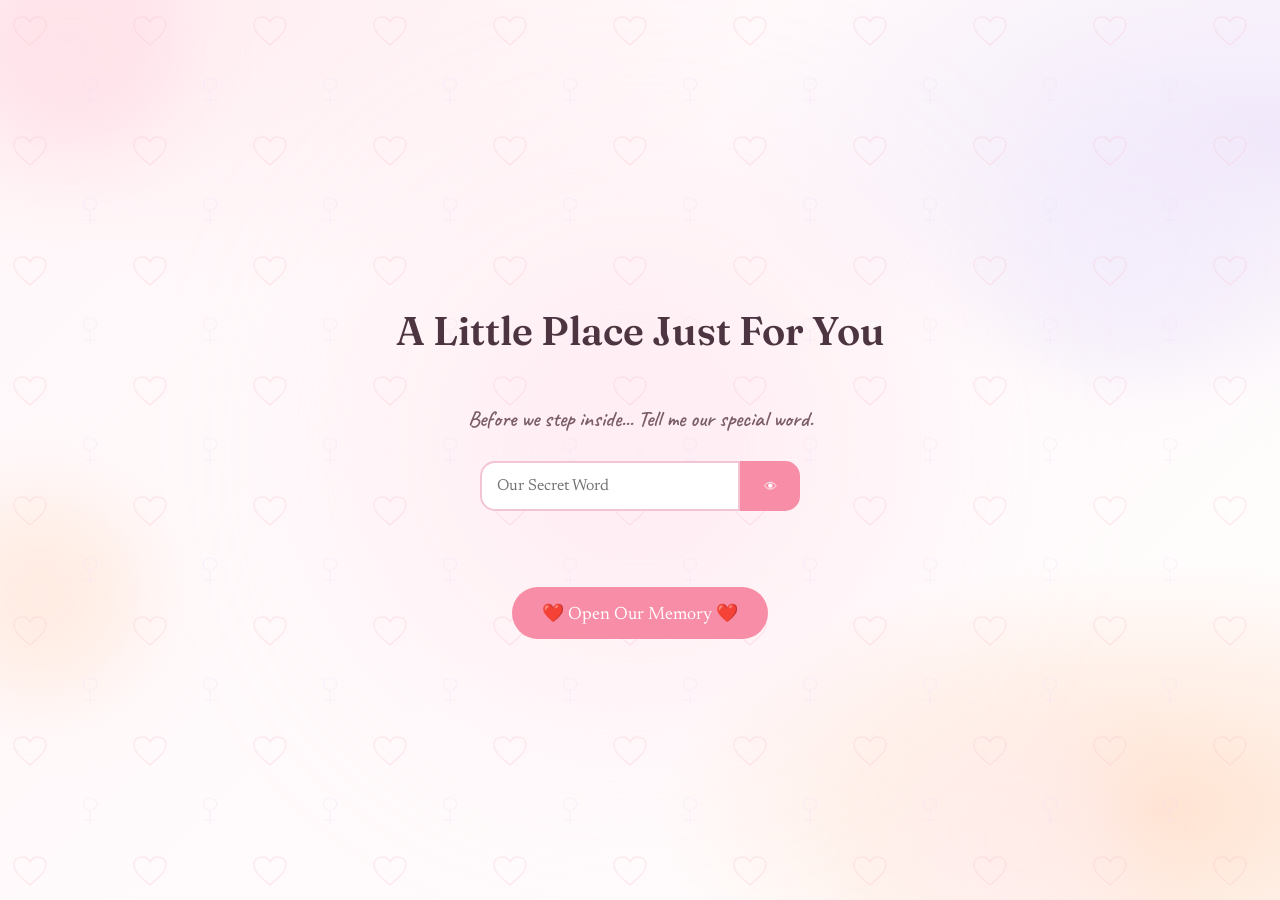
==== app.html @ ccb6aa54 "Add files via upload" ====
<!DOCTYPE html>
<html lang="en">

<head>
    <meta charset="UTF-8">
    <meta name="viewport" content="width=device-width, initial-scale=1.0">

    <title>Reasons I Love You ❤️</title>

    <link rel="manifest" href="manifest.json">

    <meta name="theme-color" content="#F78DA7">

    <meta name="apple-mobile-web-app-capable" content="yes">
    <meta name="apple-mobile-web-app-status-bar-style" content="default">
    <meta name="apple-mobile-web-app-title" content="Love ❤️">

    <link rel="apple-touch-icon" href="icon-192.png">
    <link rel="stylesheet" href="styles.css">
</head>

<body>
<script>

if(sessionStorage.getItem("loveUnlocked") !== "true"){

    window.location.href = "index.html";

}

</script>
<div class="dap-root" id="dapRoot">
  <div class="dap-blobs" id="dapBlobs"></div>
  <div class="dap-pattern"></div>
  <div class="dap-petals" id="dapPetals"></div>
  <div class="dap-sticker-layer" id="dapStickerLayer"></div>

  <div class="dap-wrap">

    <div class="dap-hero">
      <div class="dap-eyebrow">a running list, since the beginning</div>
      <div class="dap-heart-badge">
        <svg viewBox="0 0 100 90" xmlns="http://www.w3.org/2000/svg">
          <defs>
            <linearGradient id="dapHeartGrad" x1="0" y1="0" x2="1" y2="1">
              <stop offset="0%" stop-color="#ff9fb2"/>
              <stop offset="100%" stop-color="#ec5c78"/>
            </linearGradient>
          </defs>
          <path fill="url(#dapHeartGrad)" d="M50 86C22 66 4 49 4 29 4 13 16 3 30 3c9 0 17 5 20 13 3-8 11-13 20-13 14 0 26 10 26 26 0 20-18 37-46 57z"/>
        </svg>
        <div class="dap-heart-count" id="dapMoonCount">200</div>
      </div>
      <h1 class="dap-title">Reasons I love <em>you</em></h1>
      <p class="dap-sub">and counting, from wherever I am to wherever you are</p>
    </div>

    <div class="dap-controls">
      <input class="dap-search" id="dapSearch" type="text" placeholder="Search a reason..." />
      <button class="dap-shuffle" id="dapShuffle">🌠 Surprise me</button>
    </div>

    <div id="dapSpotlightHolder"></div>

    <div class="dap-count-line"><span id="dapCountLine">200 reasons, and it keeps growing</span></div>

    <div class="dap-list" id="dapList"></div>
    <div id="dapEmpty" class="dap-empty" style="display:none;">no reasons match that search — but there are hundreds more below 🤍</div>
    <button class="dap-more" id="dapMore" style="display:none;">show more reasons</button>

    <p class="dap-footer-note">this list is never finished. i'll keep adding to it for as long as i'm loving you.</p>
  </div>

<!-- Update Popup -->
<div id="updatePopup" class="update-popup hidden">
    <div class="update-card">

        <div class="heart">💖</div>

        <h2>A Little Surprise!</h2>

        <p>
            I've added new reasons why I love you.
        </p>

        <button id="updateBtn">
            Read Them ❤️
        </button>

    </div>
</div>
<script src="reasons.js"></script>
<script src="script.js"></script>
</body>
</html>
---- styles.css ----
@import url('https://fonts.googleapis.com/css2?family=Fraunces:opsz,wght@9..144,300;9..144,500;9..144,600;9..144,700&family=Newsreader:ital,wght@0,400;0,500;1,400&family=Caveat:wght@500;600;700&display=swap');

:root {
  --white: #fffefc;
  --cream: #fff7f2;
  --blush: #ffeef2;
  --blush-mid: #ffd9e2;
  --lavender: #f1e9fb;
  --peach: #ffe3d1;
  --pink: #ff8fa6;
  --pink-deep: #ec5c78;
  --rose-line: #f3bcc9;
  --gold: #eec583;
  --gold-soft: #f6dcae;
  --ink: #4c3540;
  --ink-soft: #7a5d68;
  --muted: #b9989f;
}

.dap-root {
  --white: #fffefc;
  --cream: #fff7f2;
  --blush: #ffeef2;
  --blush-mid: #ffd9e2;
  --lavender: #f1e9fb;
  --peach: #ffe3d1;
  --pink: #ff8fa6;
  --pink-deep: #ec5c78;
  --rose-line: #f3bcc9;
  --gold: #eec583;
  --gold-soft: #f6dcae;
  --ink: #4c3540;
  --ink-soft: #7a5d68;
  --muted: #b9989f;
  font-family: 'Newsreader', serif;
  color: var(--ink);
  background:
    radial-gradient(ellipse 90% 60% at 12% 0%, var(--blush) 0%, transparent 55%),
    radial-gradient(ellipse 80% 55% at 100% 15%, var(--lavender) 0%, transparent 55%),
    radial-gradient(ellipse 70% 50% at 90% 90%, var(--peach) 0%, transparent 55%),
    var(--white);
  min-height: 100vh;
  padding: 0;
  margin: 0;
  overflow-x: hidden;
  position: relative;
}

.dap-root * { box-sizing: border-box; }

/* ---------- background life: blobs, doodle texture, drifting petals ---------- */

.dap-blobs {
  position: absolute;
  inset: 0;
  overflow: hidden;
  pointer-events: none;
  z-index: 0;
}
.dap-blob {
  position: absolute;
  border-radius: 50%;
  filter: blur(38px);
  opacity: 0.55;
}

.dap-pattern {
  position: absolute;
  inset: 0;
  pointer-events: none;
  z-index: 0;
  opacity: 0.5;
  background-image: url("data:image/svg+xml,%3Csvg xmlns='http://www.w3.org/2000/svg' width='120' height='120'%3E%3Cg fill='none' stroke='%23f3bcc9' stroke-width='1.4' opacity='0.55'%3E%3Cpath d='M30 22c-4-8-16-6-16 3 0 8 9 13 16 20 7-7 16-12 16-20 0-9-12-11-16-3z'/%3E%3C/g%3E%3Cg fill='none' stroke='%23e9d8f7' stroke-width='1.2' opacity='0.5'%3E%3Cpath d='M90 78c9 0 9 12 0 12s-9-12 0-12z'/%3E%3Cpath d='M90 90v14M84 100h12'/%3E%3C/g%3E%3C/svg%3E");
  background-size: 120px 120px;
}

.dap-petals {
  position: absolute;
  inset: 0;
  overflow: hidden;
  pointer-events: none;
  z-index: 0;
}
.dap-petal {
  position: absolute;
  bottom: -30px;
  opacity: 0;
}
@media (prefers-reduced-motion: no-preference) {
  .dap-petal { animation: dapFloat linear infinite; }
}
@keyframes dapFloat {
  0% { transform: translateY(0) translateX(0) rotate(0deg); opacity: 0; }
  10% { opacity: 0.7; }
  50% { transform: translateY(-52vh) translateX(var(--dap-drift, 20px)) rotate(180deg); }
  90% { opacity: 0.5; }
  100% { transform: translateY(-100vh) translateX(0) rotate(360deg); opacity: 0; }
}

/* ---------- layout ---------- */

.dap-wrap {
  position: relative;
  z-index: 1;
  max-width: 620px;
  margin: 0 auto;
  padding: 56px 20px 90px;
}

.dap-hero {
  text-align: center;
  padding-bottom: 30px;
}

.dap-eyebrow {
  font-family: 'Caveat', cursive;
  font-weight: 600;
  font-size: 22px;
  color: var(--pink-deep);
  letter-spacing: 0.02em;
  margin-bottom: 4px;
}

.dap-heart-badge {
  width: 96px;
  height: 96px;
  margin: 8px auto 16px;
  position: relative;
}
.dap-heart-badge svg { width: 100%; height: 100%; filter: drop-shadow(0 10px 18px rgba(236, 92, 120, 0.35)); }
.dap-heart-count {
  position: absolute;
  inset: 0;
  display: flex;
  align-items: center;
  justify-content: center;
  padding-top: 6px;
  font-family: 'Fraunces', serif;
  font-weight: 700;
  font-size: 26px;
  color: #fff;
}

.dap-title {
  font-family: 'Fraunces', serif;
  font-optical-sizing: auto;
  font-weight: 600;
  font-size: clamp(32px, 8vw, 48px);
  line-height: 1.08;
  margin: 0 0 10px;
  color: var(--ink);
}
.dap-title em {
  font-style: italic;
  font-weight: 500;
  color: var(--pink-deep);
}

.dap-sub {
  color: var(--ink-soft);
  font-family: 'Caveat', cursive;
  font-weight: 600;
  font-size: 21px;
  margin: 0;
}

.dap-controls {
  display: flex;
  gap: 10px;
  margin: 30px 0 8px;
  align-items: center;
}

.dap-search {
  flex: 1;
  background: var(--white);
  border: 1px solid var(--rose-line);
  border-radius: 999px;
  padding: 12px 18px;
  color: var(--ink);
  font-family: 'Newsreader', serif;
  font-size: 15px;
  outline: none;
  box-shadow: 0 3px 10px rgba(236, 92, 120, 0.08);
  transition: border-color 0.2s ease, box-shadow 0.2s ease;
}
.dap-search::placeholder { color: var(--muted); }
.dap-search:focus { border-color: var(--pink); box-shadow: 0 3px 14px rgba(236, 92, 120, 0.18); }

.dap-shuffle {
  flex-shrink: 0;
  background: linear-gradient(135deg, var(--pink), var(--pink-deep));
  border: none;
  color: #fff5f7;
  font-family: 'Newsreader', serif;
  font-size: 14px;
  font-weight: 500;
  border-radius: 999px;
  padding: 12px 20px;
  cursor: pointer;
  display: flex;
  align-items: center;
  gap: 7px;
  box-shadow: 0 4px 16px rgba(236, 92, 120, 0.32);
  transition: transform 0.15s ease, box-shadow 0.15s ease;
  white-space: nowrap;
}
.dap-shuffle:hover { transform: translateY(-1px); box-shadow: 0 6px 20px rgba(236, 92, 120, 0.42); }
.dap-shuffle:active { transform: translateY(0); }

.dap-spotlight {
  position: relative;
  margin: 22px 0 6px;
  padding: 26px 24px;
  border-radius: 18px;
  background: linear-gradient(160deg, var(--white), var(--blush));
  color: var(--ink);
  box-shadow: 0 18px 40px rgba(236, 92, 120, 0.18), 0 0 0 1px var(--rose-line) inset;
  transform-origin: top center;
  animation: dapSpotlightIn 0.5s cubic-bezier(0.2, 0.9, 0.3, 1.2);
}
@keyframes dapSpotlightIn {
  from { opacity: 0; transform: translateY(-14px) scale(0.96); }
  to { opacity: 1; transform: translateY(0) scale(1); }
}
.dap-spotlight-label {
  font-family: 'Caveat', cursive;
  font-weight: 600;
  font-size: 19px;
  color: var(--pink-deep);
  margin-bottom: 6px;
  display: block;
}
.dap-spotlight-text {
  font-family: 'Fraunces', serif;
  font-weight: 500;
  font-size: clamp(19px, 4.4vw, 23px);
  line-height: 1.4;
  margin: 0;
}
.dap-spotlight-close {
  position: absolute;
  top: 14px; right: 16px;
  background: none;
  border: none;
  color: var(--muted);
  font-size: 20px;
  cursor: pointer;
  line-height: 1;
  padding: 4px;
}

.dap-count-line {
  text-align: center;
  color: var(--muted);
  font-size: 13px;
  letter-spacing: 0.03em;
  margin: 26px 0 16px;
  display: flex;
  align-items: center;
  gap: 12px;
}
.dap-count-line::before, .dap-count-line::after {
  content: "";
  flex: 1;
  height: 1px;
  background: linear-gradient(90deg, transparent, var(--rose-line), transparent);
}
.dap-count-line span { color: var(--pink-deep); white-space: nowrap; }

.dap-list {
  display: flex;
  flex-direction: column;
  gap: 14px;
}

.dap-card {
  position: relative;
  background: linear-gradient(155deg, var(--white), var(--cream));
  color: var(--ink);
  border-radius: 14px;
  padding: 16px 20px;
  box-shadow: 0 10px 22px rgba(236, 92, 120, 0.14), 0 0 0 1px var(--rose-line) inset;
  display: flex;
  gap: 12px;
  align-items: flex-start;
  transition: transform 0.15s ease, box-shadow 0.15s ease;
}
.dap-card:nth-child(even) { transform: rotate(-0.5deg); }
.dap-card:nth-child(odd) { transform: rotate(0.5deg); }
.dap-card:hover { transform: translateY(-2px) rotate(0deg); box-shadow: 0 14px 28px rgba(236, 92, 120, 0.2), 0 0 0 1px var(--pink) inset; }

.dap-card::before {
  content: "";
  position: absolute;
  top: -8px;
  left: 22px;
  width: 34px;
  height: 14px;
  border-radius: 2px;
  opacity: 0.85;
  transform: rotate(-3deg);
}
.dap-card:nth-child(3n)::before { background: var(--blush-mid); left: 22px; transform: rotate(-3deg); }
.dap-card:nth-child(3n+1)::before { background: var(--lavender); left: auto; right: 26px; transform: rotate(4deg); }
.dap-card:nth-child(3n+2)::before { background: var(--peach); left: 50%; margin-left: -17px; transform: rotate(-2deg); }

.dap-num {
  font-family: 'Fraunces', serif;
  font-weight: 600;
  font-size: 14px;
  color: var(--pink-deep);
  min-width: 34px;
  text-align: right;
  padding-top: 2px;
  flex-shrink: 0;
}

.dap-text {
  font-size: 16.5px;
  line-height: 1.5;
  margin: 0;
}

.dap-empty {
  text-align: center;
  color: var(--muted);
  font-family: 'Caveat', cursive;
  font-weight: 600;
  font-size: 20px;
  padding: 30px 0;
}

.dap-more {
  display: block;
  margin: 20px auto 0;
  background: var(--white);
  border: 1px solid var(--rose-line);
  color: var(--pink-deep);
  padding: 10px 22px;
  border-radius: 999px;
  font-family: 'Newsreader', serif;
  font-size: 14px;
  cursor: pointer;
  transition: background 0.2s ease, box-shadow 0.2s ease;
}
.dap-more:hover { background: var(--blush); box-shadow: 0 4px 14px rgba(236, 92, 120, 0.16); }

.dap-footer-note {
  text-align: center;
  font-family: 'Caveat', cursive;
  font-weight: 600;
  color: var(--muted);
  font-size: 18px;
  margin-top: 40px;
}

/* ---------- stickers ---------- */

.dap-sticker-layer {
  position: absolute;
  inset: 0;
  z-index: 4;
  pointer-events: none;
}

.dap-sticker {
  position: absolute;
  pointer-events: auto;
  touch-action: none;
  cursor: grab;
  user-select: none;
  filter: drop-shadow(0 6px 10px rgba(76, 53, 64, 0.18));
  transition: filter 0.15s ease;
}
.dap-sticker:active { cursor: grabbing; }
.dap-sticker svg { display: block; width: 100%; height: 100%; }
.dap-sticker img { display: block; width: 100%; height: 100%; object-fit: contain; pointer-events: none; }
.dap-sticker.dap-selected {
  outline: 2px dashed var(--pink);
  outline-offset: 6px;
  border-radius: 8px;
}

.dap-sticker-toolbar {
  position: absolute;
  bottom: calc(100% + 10px);
  left: 50%;
  transform: translateX(-50%);
  display: flex;
  gap: 6px;
  background: var(--white);
  border: 1px solid var(--rose-line);
  border-radius: 999px;
  padding: 5px 6px;
  box-shadow: 0 8px 18px rgba(76, 53, 64, 0.18);
  white-space: nowrap;
}
.dap-sticker-toolbar button {
  border: none;
  background: none;
  cursor: pointer;
  font-size: 15px;
  width: 26px;
  height: 26px;
  border-radius: 50%;
  display: flex;
  align-items: center;
  justify-content: center;
  color: var(--ink-soft);
  transition: background 0.15s ease;
}
.dap-sticker-toolbar button:hover { background: var(--blush); }
.dap-sticker-toolbar button.dap-sticker-delete { color: var(--pink-deep); }

.dap-sticker-tray {
  position: fixed;
  right: 20px;
  bottom: 20px;
  z-index: 20;
}
.dap-sticker-fab {
  width: 56px;
  height: 56px;
  border-radius: 50%;
  border: none;
  background: linear-gradient(135deg, var(--pink), var(--pink-deep));
  color: #fff;
  font-size: 24px;
  cursor: pointer;
  box-shadow: 0 10px 24px rgba(236, 92, 120, 0.4);
  display: flex;
  align-items: center;
  justify-content: center;
  transition: transform 0.15s ease;
}
.dap-sticker-fab:hover { transform: scale(1.06); }

.dap-sticker-panel {
  position: absolute;
  right: 0;
  bottom: 68px;
  width: 220px;
  background: var(--white);
  border: 1px solid var(--rose-line);
  border-radius: 16px;
  padding: 16px;
  box-shadow: 0 16px 36px rgba(76, 53, 64, 0.22);
}
.dap-sticker-panel-head {
  display: flex;
  align-items: center;
  justify-content: space-between;
  margin-bottom: 10px;
}
.dap-sticker-panel-title {
  font-family: 'Caveat', cursive;
  font-weight: 600;
  font-size: 19px;
  color: var(--pink-deep);
}
.dap-sticker-panel-close {
  border: none;
  background: none;
  color: var(--muted);
  font-size: 18px;
  cursor: pointer;
  line-height: 1;
}
.dap-sticker-options {
  display: grid;
  grid-template-columns: repeat(4, 1fr);
  gap: 8px;
  margin-bottom: 12px;
}
.dap-sticker-option {
  width: 100%;
  aspect-ratio: 1;
  border: 1px solid var(--rose-line);
  background: var(--cream);
  border-radius: 10px;
  cursor: pointer;
  padding: 6px;
  transition: transform 0.15s ease, background 0.15s ease;
}
.dap-sticker-option:hover { transform: translateY(-1px); background: var(--blush); }
.dap-sticker-option svg { width: 100%; height: 100%; }

.dap-sticker-upload {
  display: flex;
  align-items: center;
  justify-content: center;
  gap: 6px;
  border: 1px dashed var(--pink);
  border-radius: 10px;
  padding: 10px;
  font-size: 13.5px;
  color: var(--pink-deep);
  cursor: pointer;
  text-align: center;
  transition: background 0.15s ease;
}
.dap-sticker-upload:hover { background: var(--blush); }

.dap-sticker-hint {
  font-size: 11.5px;
  color: var(--muted);
  text-align: center;
  margin-top: 8px;
  line-height: 1.4;
}

@media (max-width: 420px) {
  .dap-controls { flex-wrap: wrap; }
  .dap-shuffle { width: 100%; justify-content: center; }
  .dap-sticker-panel { width: 200px; }
}

.update-popup{

position:fixed;
inset:0;

background:rgba(0,0,0,.45);

display:flex;

justify-content:center;

align-items:center;

z-index:99999;

backdrop-filter:blur(8px);

transition:.35s;

}

.hidden{

opacity:0;
pointer-events:none;

}

.update-card{

background:white;

width:330px;

max-width:90%;

border-radius:25px;

padding:30px;

text-align:center;

box-shadow:0 20px 60px rgba(0,0,0,.25);

animation:pop .35s ease;

}

.heart{

font-size:60px;

margin-bottom:15px;

animation:pulse 2s infinite;

}

.update-card h2{

margin-bottom:10px;

}

.update-card p{

line-height:1.6;

color:#666;

margin-bottom:25px;

}

#updateBtn{

border:none;

background:#F78DA7;

color:white;

padding:14px 28px;

border-radius:30px;

font-size:16px;

cursor:pointer;

transition:.25s;

}

#updateBtn:hover{

transform:scale(1.05);

}

@keyframes pop{

from{

transform:scale(.8);

opacity:0;

}

to{

transform:scale(1);

opacity:1;

}

}

@keyframes pulse{

50%{

transform:scale(1.08);

}

}
/* ---------- LOGIN PAGE ---------- */

.login-page{

margin:0;

min-height:100vh;

display:flex;

flex-direction:column;

justify-content:center;

align-items:center;

background:
  radial-gradient(ellipse 90% 60% at 12% 0%, var(--blush) 0%, transparent 55%),
  radial-gradient(ellipse 80% 55% at 100% 15%, var(--lavender) 0%, transparent 55%),
  radial-gradient(ellipse 70% 50% at 90% 90%, var(--peach) 0%, transparent 55%),
  linear-gradient(135deg,#fff7f9,#fffdfd);

font-family: 'Newsreader', serif;

color: var(--ink);

position: relative;

overflow:hidden;

}

.login-page .dap-blobs,
.login-page .dap-petals,
.login-page .dap-pattern {
  position: fixed;
  inset: 0;
  overflow: hidden;
  pointer-events: none;
  z-index: 0;
}

.login-page .dap-blob {
  position: absolute;
  border-radius: 50%;
  filter: blur(38px);
  opacity: 0.55;
  animation: dapDrift 16s ease-in-out infinite;
}
@keyframes dapDrift {
  0%, 100% { transform: translate(0, 0) scale(1); }
  50% { transform: translate(14px, -18px) scale(1.08); }
}

.login-page .dap-petal {
  position: absolute;
  bottom: -30px;
  opacity: 0;
}
@media (prefers-reduced-motion: no-preference) {
  .login-page .dap-petal { animation: dapFloat linear infinite; }
}
@keyframes dapFloat {
  0% { transform: translateY(0) translateX(0) rotate(0deg); opacity: 0; }
  10% { opacity: 0.7; }
  50% { transform: translateY(-52vh) translateX(var(--dap-drift, 20px)) rotate(180deg); }
  90% { opacity: 0.5; }
  100% { transform: translateY(-100vh) translateX(0) rotate(360deg); opacity: 0; }
}

.background-glow{

position:fixed;

width:500px;

height:500px;

background:#ffd6e5;

filter:blur(120px);

opacity:.35;

border-radius:50%;

z-index:-1;

animation: dapGlowPulse 7s ease-in-out infinite;

}

@keyframes dapGlowPulse {
  0%, 100% { opacity: 0.28; transform: scale(1); }
  50% { opacity: 0.42; transform: scale(1.12); }
}

.polaroid{

background:white;

padding:18px 18px 50px;

border-radius:8px;

box-shadow:0 20px 50px rgba(0,0,0,.15);

transform:rotate(-2deg);

transition:1s;

position: relative;

z-index: 1;

}

.photo{

width:280px;

height:300px;

background:#eee;

overflow:hidden;

display:flex;

justify-content:center;

align-items:center;

}

.photo img{

width:100%;

height:100%;

object-fit:cover;

}

.placeholder{

display:none;

flex-direction:column;

justify-content:center;

align-items:center;

width:100%;

height:100%;

font-size:55px;

color:#888;

gap:15px;

}

.placeholder span{

font-family: 'Newsreader', serif;

font-size:20px;

}

.caption{

margin-top:20px;

text-align:center;

font-family: 'Fraunces', serif;

font-style:italic;

font-weight: 500;

color: var(--ink);

}

.login-page h1{

margin-top:45px;

font-family: 'Fraunces', serif;

font-optical-sizing: auto;

font-weight: 600;

font-size: clamp(28px, 7vw, 40px);

color: var(--ink);

position: relative;

z-index: 1;

text-align: center;

}

.subtitle{

text-align:center;

font-family: 'Caveat', cursive;

font-weight: 600;

font-size: 22px;

line-height:1.5;

color: var(--ink-soft);

margin-bottom:25px;

position: relative;

z-index: 1;

}

.password-container{

display:flex;

width:320px;

position: relative;

z-index: 1;

}

.password-container input{

flex:1;

padding:15px;

border-radius:15px 0 0 15px;

border:2px solid #f3c4d4;

outline:none;

font-family: 'Newsreader', serif;

font-size:16px;

}

.password-container button{

width:60px;

border:none;

background:#f78da7;

color:white;

border-radius:0 15px 15px 0;

cursor:pointer;

}

#unlock{

margin-top:25px;

padding:15px 30px;

border:none;

background:#f78da7;

color:white;

font-family: 'Newsreader', serif;

font-size:18px;

border-radius:30px;

cursor:pointer;

transition:.3s;

position: relative;

z-index: 1;

}

#unlock:hover{

transform:translateY(-2px);

}

#error{

height:20px;

font-family: 'Newsreader', serif;

color:#d44;

margin-top:15px;

position: relative;

z-index: 1;

}

.opening .polaroid{

transform:scale(8);

opacity:0;

}

.opening{

transition:1s;

background:#ffd9e8;

}

.shake{

animation:shake .4s;

}

@keyframes shake{

25%{transform:translateX(-8px);}
50%{transform:translateX(8px);}
75%{transform:translateX(-8px);}

}
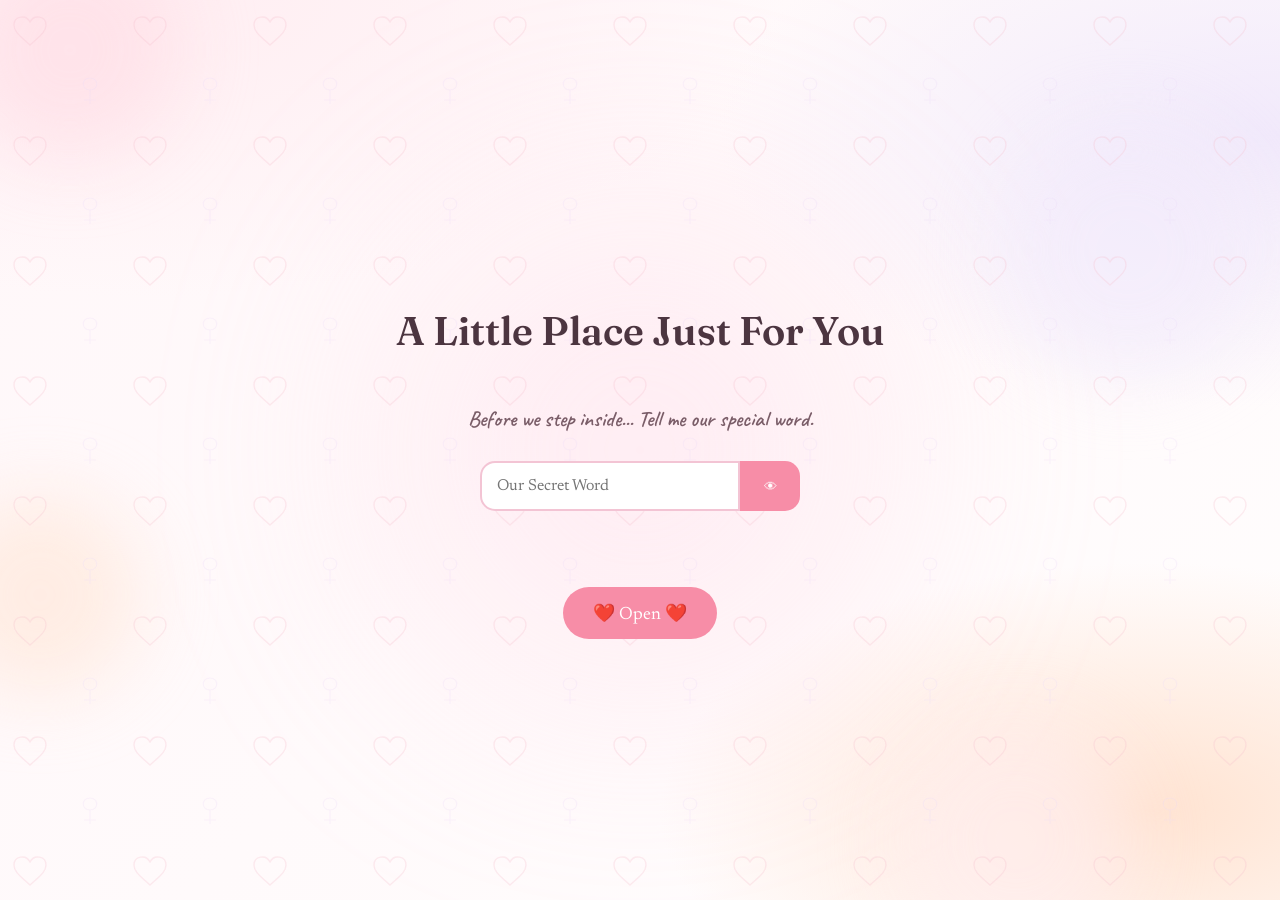
==== commit aebc0255: "Add files via upload" ====
--- a/app.html
+++ b/app.html
@@ -15,7 +15,7 @@
     <meta name="apple-mobile-web-app-status-bar-style" content="default">
     <meta name="apple-mobile-web-app-title" content="Love ❤️">
 
-    <link rel="apple-touch-icon" href="icon-192.png">
+    <link rel="apple-touch-icon" href="assets/icons/icon-192.png">
     <link rel="stylesheet" href="styles.css">
 </head>
 
